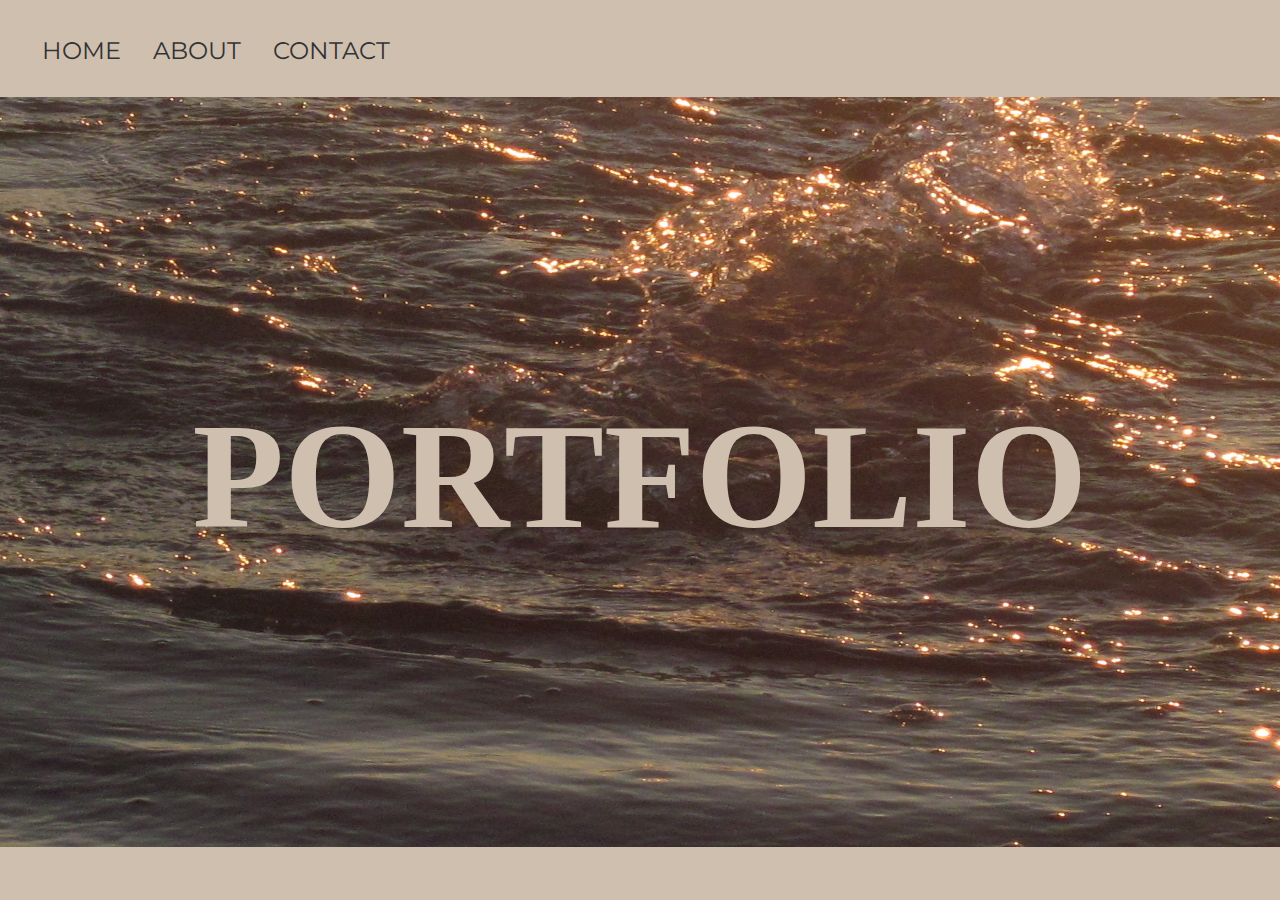
==== index.html @ 26c144e9 "Lab Assignment 2" ====
<!DOCTYPE html>
<html lang="en">
  <head>
    <meta charset="UTF-8" />
    <meta name="viewport" content="width=device-width, initial-scale=1.0" />
    <link rel="stylesheet" href="style.css" />
    <link
      href="https://fonts.googleapis.com/css2?family=Montserrat:wght@200;400&display=swap"
      rel="stylesheet"
    />
    <title>Portfolio</title>
  </head>

  <body>
    <header>
      <nav>
        <div class="nav-links">
          <ul>
            <li><a href="index.html" id="home">HOME</a></li>
            <li><a href="about.html" id="about">ABOUT</a></li>
            <li><a href="contact.html" id="contact">CONTACT</a></li>
          </ul>
        </div>
      </nav>
    </header>
    <main>
      <!-- The following 4 lines of code was adapted from https://www.w3schools.com/howto/howto_css_image_text.asp Accessed: 2023-11-04 -->
      <div class="center">
        <img src="img/1027.JPG" alt="front-img" />
        <div class="centered-text"><h1>PORTFOLIO</h1></div>
      </div>
      <!-- <div class="alternative">
  <div class="box">
    <a href="img.html"
      ><img id="images-me" src="img/camera.png" alt="camera"
    /></a>
  </div>
  <div class="box">
    <a href="about.html"
      ><img id="images-me" src="img/camera.png" alt="camera"
    /></a>
  </div>
  <div class="box">
    <a href="contact.html"
      ><img id="images-me" src="img/camera.png" alt="camera"
    /></a>
  </div>
</div> -->
    </main>
  </body>
</html>
---- style.css ----
* {
  box-sizing: border-box;
  padding: 0;
  margin: 0;
}

html {
  background: #cfbfaf;
  color: #333;
  font-size: 30px;
  max-width: 1400px;
  margin: 20px auto;
}

img {
  width: 45em;
  height: 25em;
}

/* ------ navbar ------- */
nav {
  padding: 10px 20px 30px 30px;
  font-family: "Montserrat", sans-serif;
}

li {
  display: inline;
}

.navbar {
  list-style-type: none;
}

a {
  text-decoration: none;
  color: #333;
  font-size: 0.8em;
  padding: 0.5em;
}

a:hover {
  text-decoration: underline;
}

/* ------ footer ------ */
/* footer {
    font-family: "Montserrat", sans-serif;
  }
  
  .footer {
    padding: 100px;
    background: #bfaf9f;
    color: snow;
  } */

/* ------ home page ------ */
/* The following 11 lines of code was adapted from https://www.w3schools.com/howto/howto_css_image_text.asp Accessed: 2023-11-04 */
.center {
  position: relative;
  text-align: center;
}

.centered-text {
  position: absolute;
  top: 50%;
  left: 50%;
  width: 1400px;
  transform: translate(-50%, -50%);
}

h1 {
  font-size: 5rem;
  color: #cfbfaf;
}

.alternative {
  width: 100%;
  height: 600px;
  display: flex;
  flex-direction: row;
  justify-content: space-around;
  gap: 80px;
  align-items: center;
  flex-wrap: wrap;
}

#images-me {
  width: 300px;
  height: 400px;
}
/* ------ about page ------ */
.container {
  padding-top: 40px;
  display: flex;
  justify-content: center;
  align-items: center;
  height: 20em;
  flex-wrap: wrap;
}

#me {
  width: 20em;
  height: 20em;
}

.about-text {
  padding-left: 3em;
  width: 30em;
  line-height: 1.5em;
  font-size: 0.6rem;
}

/* ------ contact page ------ */

.contact {
  width: 90%;
  height: 500px;
  display: flex;
  flex-direction: row;
  justify-content: space-around;
  align-items: center;
  flex-wrap: wrap;
}

label {
  font-size: 0.6rem;
}

.info {
  font-size: 0.6rem;
}
.head-con {
  font-size: 1rem;
}

.sm {
  width: 1rem;
  height: 1rem;
}

#fname {
  width: 300px;
  height: 30px;
}

#email {
  width: 300px;
  height: 30px;
}

#message {
  width: 300px;
  height: 30px;
}

#submit {
  background: #333;
  color: snow;
  width: 5rem;
}

/* ------ img page ------ */
.collage {
  text-align: center;
}
#photo {
  width: 90%;
  height: 90%;
}
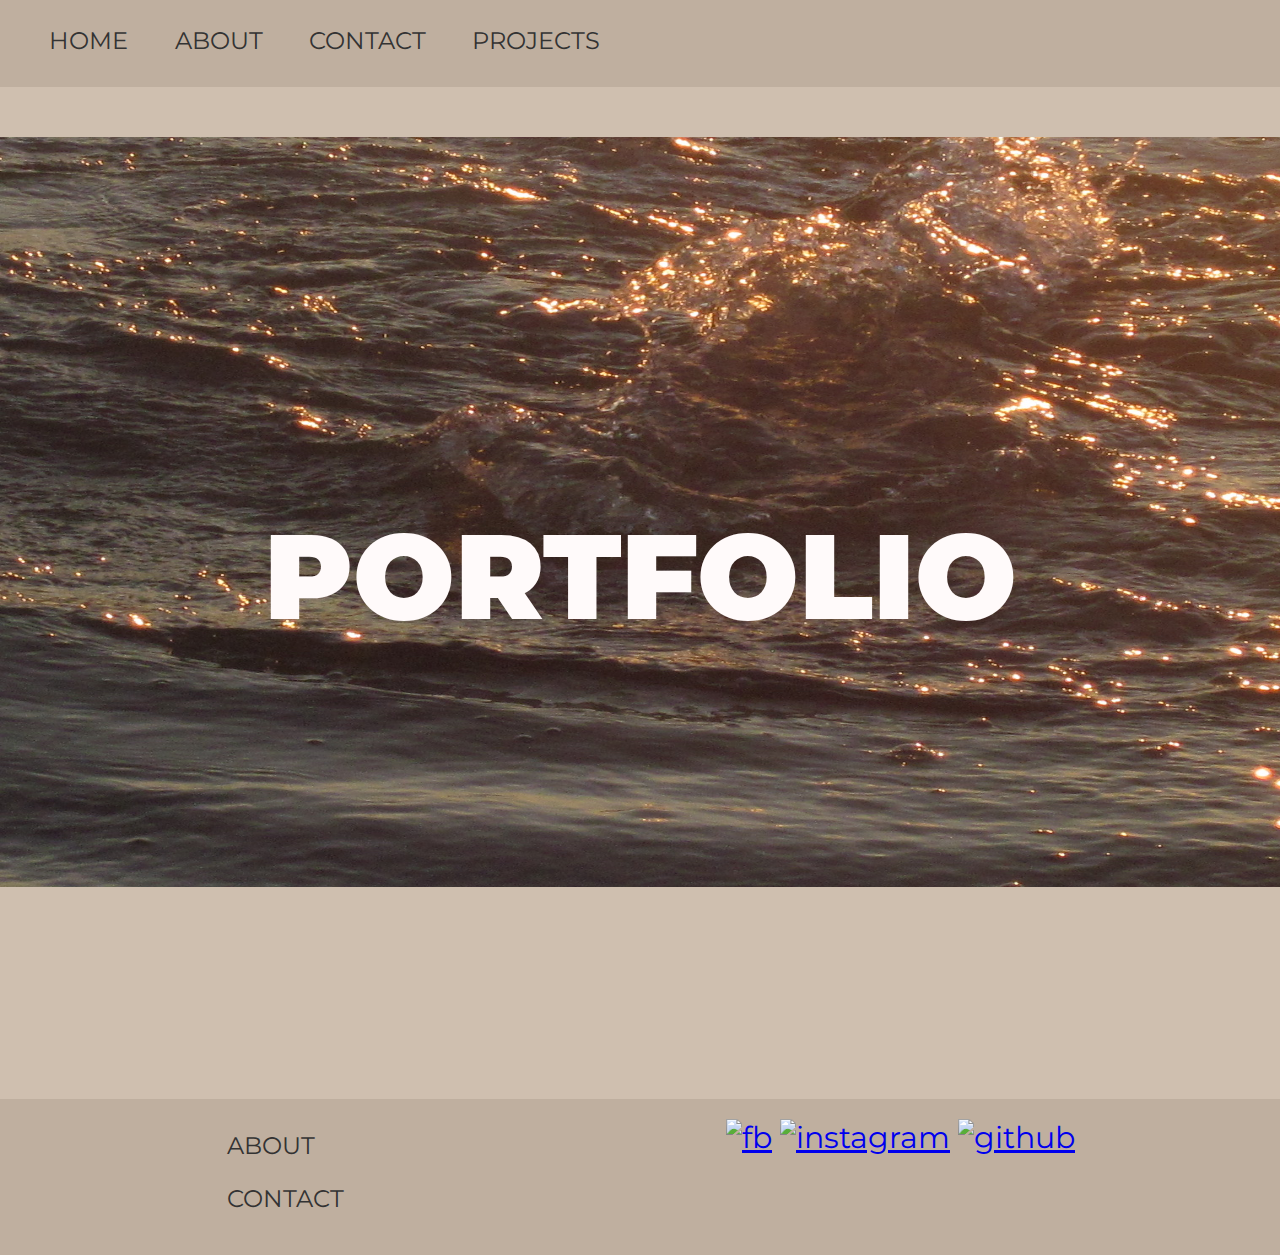
==== commit ff6f5f41: "Assignment 3: Make it responsive" ====
--- a/index.html
+++ b/index.html
@@ -8,44 +8,25 @@
       href="https://fonts.googleapis.com/css2?family=Montserrat:wght@200;400&display=swap"
       rel="stylesheet"
     />
+
+    <!-- The following 1 line of code was adapted from https://www.youtube.com/watch?v=j5Sl6vx_l1s&t=3s Accsessed: 2023-11-12 -->
+    <!-- This tag adds the JS file to the page -->
+    <script type="module" src="main.js"></script>
     <title>Portfolio</title>
   </head>
 
   <body>
-    <header>
-      <nav>
-        <div class="nav-links">
-          <ul>
-            <li><a href="index.html" id="home">HOME</a></li>
-            <li><a href="about.html" id="about">ABOUT</a></li>
-            <li><a href="contact.html" id="contact">CONTACT</a></li>
-          </ul>
-        </div>
-      </nav>
-    </header>
+    <!-- The following 1 line of code was adapted from https://www.youtube.com/watch?v=j5Sl6vx_l1s&t=3s Accsessed: 2023-11-12 -->
+    <!-- This tag adds HEADER -->
+    <my-header></my-header>
     <main>
-      <!-- The following 4 lines of code was adapted from https://www.w3schools.com/howto/howto_css_image_text.asp Accessed: 2023-11-04 -->
       <div class="center">
         <img src="img/1027.JPG" alt="front-img" />
-        <div class="centered-text"><h1>PORTFOLIO</h1></div>
+        <h1 class="portfolio-title">PORTFOLIO</h1>
       </div>
-      <!-- <div class="alternative">
-  <div class="box">
-    <a href="img.html"
-      ><img id="images-me" src="img/camera.png" alt="camera"
-    /></a>
-  </div>
-  <div class="box">
-    <a href="about.html"
-      ><img id="images-me" src="img/camera.png" alt="camera"
-    /></a>
-  </div>
-  <div class="box">
-    <a href="contact.html"
-      ><img id="images-me" src="img/camera.png" alt="camera"
-    /></a>
-  </div>
-</div> -->
     </main>
+    <!-- The following 1 line of code was adapted from https://www.youtube.com/watch?v=j5Sl6vx_l1s&t=3s Accsessed: 2023-11-12 -->
+    <!-- This tag adds FOOTER -->
+    <my-footer></my-footer>
   </body>
 </html>
--- a/style.css
+++ b/style.css
@@ -1,15 +1,14 @@
 * {
   box-sizing: border-box;
   padding: 0;
-  margin: 0;
+  margin: 0 auto;
 }
 
 html {
   background: #cfbfaf;
   color: #333;
   font-size: 30px;
-  max-width: 1400px;
-  margin: 20px auto;
+  font-family: "Montserrat", sans-serif;
 }
 
 img {
@@ -19,8 +18,9 @@
 
 /* ------ navbar ------- */
 nav {
-  padding: 10px 20px 30px 30px;
-  font-family: "Montserrat", sans-serif;
+  background: #bfaf9f;
+  padding: 20px 20px 30px 30px;
+  top: 0;
 }
 
 li {
@@ -31,10 +31,10 @@
   list-style-type: none;
 }
 
-a {
+.nav-links ul li a {
   text-decoration: none;
   color: #333;
-  font-size: 0.8em;
+  font-size: 0.8rem;
   padding: 0.5em;
 }
 
@@ -43,54 +43,54 @@
 }
 
 /* ------ footer ------ */
-/* footer {
-    font-family: "Montserrat", sans-serif;
-  }
-  
-  .footer {
-    padding: 100px;
-    background: #bfaf9f;
-    color: snow;
-  } */
+footer {
+  background: #bfaf9f;
+  padding: 20px 20px 30px 30px;
+}
+
+.footer-links {
+  display: flex;
+  justify-content: space-evenly;
+}
+
+.social-media-logo {
+  width: 1rem;
+  height: 1rem;
+}
+
+.info-footer {
+  display: flex;
+  flex-direction: column;
+  color: #333;
+  font-size: 0.5rem;
+}
+
+.footer-links ul li a {
+  text-decoration: none;
+  color: #333;
+  font-size: 0.8rem;
+  padding: 0.5em;
+}
 
 /* ------ home page ------ */
-/* The following 11 lines of code was adapted from https://www.w3schools.com/howto/howto_css_image_text.asp Accessed: 2023-11-04 */
+.portfolio-title {
+  margin-top: -30%;
+  color: snow;
+  font-weight: 900;
+}
+
 .center {
-  position: relative;
-  text-align: center;
-}
-
-.centered-text {
-  position: absolute;
-  top: 50%;
-  left: 50%;
-  width: 1400px;
-  transform: translate(-50%, -50%);
-}
-
-h1 {
-  font-size: 5rem;
-  color: #cfbfaf;
-}
-
-.alternative {
-  width: 100%;
-  height: 600px;
-  display: flex;
-  flex-direction: row;
-  justify-content: space-around;
-  gap: 80px;
+  display: flex;
+  flex-direction: column;
+  justify-content: center;
   align-items: center;
-  flex-wrap: wrap;
-}
-
-#images-me {
-  width: 300px;
-  height: 400px;
-}
+  padding-bottom: 450px;
+  padding-top: 50px;
+}
+
 /* ------ about page ------ */
 .container {
-  padding-top: 40px;
+  padding-top: 50px;
   display: flex;
   justify-content: center;
   align-items: center;
@@ -118,12 +118,12 @@
   display: flex;
   flex-direction: row;
   justify-content: space-around;
-  align-items: center;
   flex-wrap: wrap;
 }
 
 label {
   font-size: 0.6rem;
+  padding-bottom: 10px;
 }
 
 .info {
@@ -138,32 +138,236 @@
   height: 1rem;
 }
 
+.input {
+  display: grid;
+  grid-row: 1fr 1fr 1fr;
+  padding: 10px 10px;
+}
+
 #fname {
-  width: 300px;
-  height: 30px;
+  width: 500px;
+  height: 40px;
 }
 
 #email {
-  width: 300px;
-  height: 30px;
+  width: 500px;
+  height: 40px;
 }
 
 #message {
-  width: 300px;
-  height: 30px;
+  width: 500px;
+  height: 100px;
 }
 
 #submit {
   background: #333;
   color: snow;
-  width: 5rem;
-}
-
-/* ------ img page ------ */
-.collage {
-  text-align: center;
-}
-#photo {
-  width: 90%;
-  height: 90%;
-}
+  padding: 10px 20px 10px 20px;
+}
+
+/*------ Projects ------*/
+
+.project {
+  padding-top: 100px;
+  padding-bottom: 100px;
+  display: grid;
+  grid-template-columns: repeat(3, 1fr);
+}
+
+.project-alt {
+  background: snow;
+  box-shadow: 0 4px 8px 0 rgba(0, 0, 0, 0.2), 0 6px 20px 0 rgba(0, 0, 0, 0.19);
+}
+
+.project-alt img {
+  max-width: 10rem;
+  height: 10rem;
+  padding-top: 10px;
+}
+
+figcaption {
+  padding: 10px;
+}
+
+/*------ Detail page ------*/
+.detail {
+  padding-left: 50px;
+  padding-top: 50px;
+  display: grid;
+  grid-template-columns: 1fr 1fr;
+}
+
+.project-header {
+  font-size: 2rem;
+}
+
+.project-info p {
+  font-size: 0.6rem;
+}
+
+.project-img {
+  display: flex;
+  flex-direction: column;
+  justify-content: left;
+  width: 12rem;
+  height: 16rem;
+}
+
+/*------ Media Queries ------*/
+
+/* Small devices (portrait tablets and large phones, 600px and up) */
+@media only screen and (min-width: 320px) {
+  /* Header */
+  .nav-links ul li a {
+    font-size: 0.45rem;
+    padding: 0.5em;
+  }
+
+  /* Footer */
+  .social-media-logo {
+    width: 0.7rem;
+    height: 0.7rem;
+  }
+
+  /* Home page */
+  .portfolio-title {
+    font-size: 2rem;
+    margin-top: -60%;
+  }
+
+  /* About page */
+  .about-text {
+    padding-top: 50px;
+    font-size: 0.4rem;
+    max-width: 10rem;
+  }
+
+  #me {
+    width: 10rem;
+    height: 10rem;
+  }
+
+  .container {
+    padding-bottom: 700px;
+  }
+
+  /* Contact Page */
+  .form {
+    padding-top: 100px;
+  }
+  .info {
+    padding-top: 100px;
+  }
+
+  /* Project page */
+  .project {
+    grid-template-columns: 1fr 1fr;
+    row-gap: 40px;
+  }
+
+  .project-alt {
+    max-width: 4rem;
+  }
+
+  .project-alt img {
+    width: 4rem;
+    height: 4rem;
+  }
+
+  figcaption {
+    font-size: 0.5rem;
+  }
+}
+
+/* Medium devices (landscape tablets, 768px and up) */
+@media only screen and (min-width: 600px) {
+  /* Header */
+  .nav-links ul li a {
+    font-size: 0.8rem;
+    padding: 0.8em;
+  }
+
+  /* Footer */
+  .social-media-logo {
+    width: 1rem;
+    height: 1rem;
+  }
+
+  /* Home Page */
+  .portfolio-title {
+    font-size: 3rem;
+    margin-top: -45%;
+  }
+
+  /* About Page */
+  .about-text {
+    padding-top: 50px;
+    font-size: 0.6rem;
+    max-width: 16rem;
+  }
+
+  #me {
+    width: 12rem;
+    height: 12rem;
+  }
+
+  .container {
+    padding-bottom: 600px;
+  }
+
+  /* Project page */
+  .project {
+    grid-template-columns: 1fr 1fr 1fr;
+    row-gap: 30px;
+  }
+
+  .project-alt {
+    max-width: 7.5rem;
+  }
+
+  .project-alt img {
+    width: 6rem;
+    height: 6rem;
+  }
+
+  figcaption {
+    font-size: 0.6rem;
+  }
+}
+
+/* Extra large devices (large laptops and desktops, 1200px and up) */
+@media only screen and (min-width: 1200px) {
+  .portfolio-title {
+    color: snow;
+    font-size: 4rem;
+    margin-top: -30%;
+  }
+
+  .project {
+    grid-template-columns: 1fr 1fr 1fr;
+  }
+
+  .project-alt {
+    background: snow;
+    box-shadow: 0 4px 8px 0 rgba(0, 0, 0, 0.2), 0 6px 20px 0 rgba(0, 0, 0, 0.19);
+    max-width: 12rem;
+  }
+
+  .project-alt img {
+    width: 10rem;
+    height: 10rem;
+    padding-top: 10px;
+  }
+
+  .project-alt-p {
+    padding: 10px;
+  }
+
+  .contact {
+    padding-bottom: 580px;
+  }
+
+  figcaption {
+    font-size: 0.8rem;
+  }
+}
